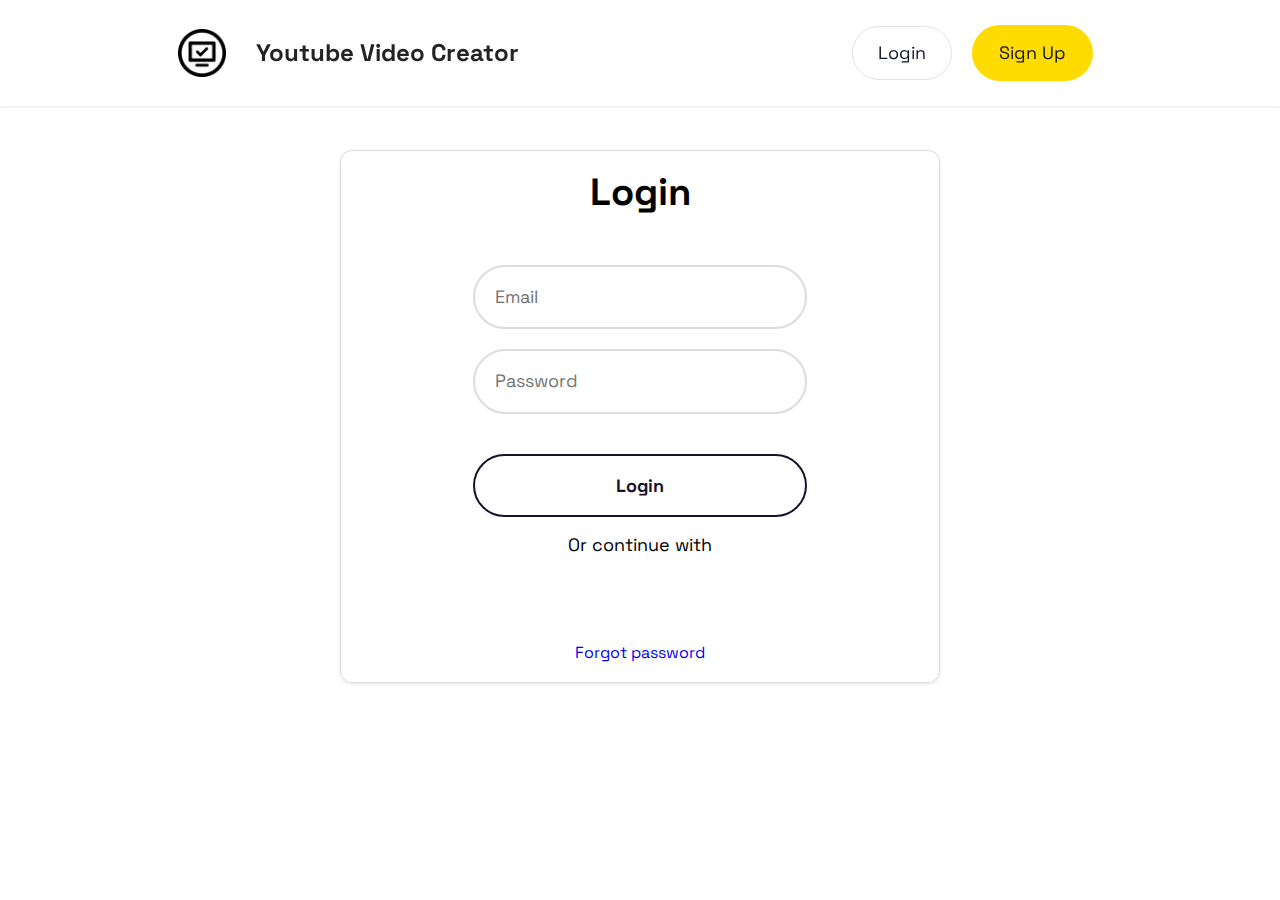
==== login.html @ 92e3d825 "add Login page" ====
<!DOCTYPE html>
<html lang="en">
<head>
    <meta charset="UTF-8">
    <meta name="viewport" content="width=device-width, initial-scale=1.0">
    <title>Login</title>
    <link rel="stylesheet" href="https://cdnjs.cloudflare.com/ajax/libs/font-awesome/6.5.2/css/all.min.css"
    integrity="sha512-SnH5WK+bZxgPHs44uWIX+LLJAJ9/2PkPKZ5QiAj6Ta86w+fsb2TkcmfRyVX3pBnMFcV7oQPJkl9QevSCWr3W6A=="
    crossorigin="anonymous" referrerpolicy="no-referrer" />
    <link rel="stylesheet" href="assets/css/reset.css">
    <link rel="stylesheet" href="assets/css/base.css">
    <link rel="stylesheet" href="assets/css/login.css">
</head>
<body>
    <div class="header">
        <div class="inner-header">
            <div class="inner-logo">
                <img src="assets/images/logo2-1.png" alt="Logo">
                <a href="index.html">
                    Youtube Video Creator
                </a>
            </div>
            <!-- <div class="inner-nav">
                <ul>
                    <li>
                        <a href="index.html">Home</a>
                    </li>
                    <li>
                        <a href="index.html">About</a>
                    </li>
                    <li>
                        <a href="index.html">Episides</a>
                    </li>
                    <li>
                        <a href="index.html">Reviews</a>
                    </li>
                    <li>
                        <a href="index.html">News</a>
                    </li>
                </ul>
            </div> -->
            <div class="inner-button">
                <a href="login.html" class="button-one">Login</a>
                <a href="#" class="button-two">Sign Up</a>
            </div>
        </div>
    </div>

    <div class="login">
        <div class="inner-wrap">
            <h1 class="inner-title">
                Login
            </h1>
            <form action="" class="inner-form">
                <input type="email" class="email" placeholder="Email">
                <input type="password" class="password" placeholder="Password">
            </form>
            <div class="inner-button">
                <a href="index.html" class="login-button">Login</a>
            </div>
            <p class="login-with">
                Or continue with
            </p>
            <div class="inner-social">
                <div class="inner-icon">
                    <div class="icon">
                        <i class="fa-brands fa-google"></i>
                    </div>
                    <div class="icon">
                        <i class="fa-brands fa-facebook"></i>
                    </div>
                </div>
            </div>
            <a href="#" class="fortgot-button">Forgot password</a>
        </div>
    </div>
</body>
</html>
---- assets/css/base.css ----
@import url('https://fonts.googleapis.com/css2?family=Space+Grotesk:wght@300..700&display=swap');

:root{
    --color-title: #000000;
    --color-text:#8c8c95;
    --bg-btn: #FEDB01;
    --bg-1: #FFFFFF;
    --bg-2: #F7F7F7;
    --font: 'Space Grotesk';
}

*{
    box-sizing: border-box;
}

.container{
    width: 100%;
    max-width: 1220px;
    margin-left: auto;
    margin-right: auto;
    padding: 0 16px;
}

body{
    font-family: var(--font);
}

a {
    text-decoration: none;
}
---- assets/css/login.css ----
/* HEADER  */
.header{
    background: var(--bg-1);
    padding: 19px 16px;
    box-shadow: 0 1px 3px 0 rgba(0, 0, 0, 0.1);
    position: fixed;
    width: 100%;
    top: 0;
    left: 0;
    z-index: 1000;
}

.header .inner-header{
    display: flex;
    justify-content: space-around;
    align-items: center;
}

.header .inner-header .inner-logo{
    padding: 10px 0;
    display: flex;
    justify-content: space-between;
    align-items: center;
}

.header .inner-header .inner-logo img{
    width: 48px;
    height: 48px;
    margin-right: 30px;
}

.header .inner-header .inner-logo a{
    font-size: 24px;
    font-weight: 700;
    color: #232323;
}

.header .inner-header .inner-nav ul{
    padding: 0;
    margin: 0;
    list-style: none;
    display: flex;
    padding-left: 20px;
}

.header .inner-header .inner-nav ul li{
    margin-right: 32px;
}

.header .inner-header .inner-nav ul li a{
    color: #232323;
    font-size: 18px;
    font-weight: 500;
    border-bottom: 4px solid transparent;
}

.header .inner-header .inner-button{
    display: flex;
    justify-content: space-around;
    align-items: center;
}

.header .inner-header .inner-button .button-one{
    margin: 0 9.6px;
    padding: 16px 25px;
    border: 1px solid #E2E3E9;
    border-radius: 45px;
    font-size: 18px;
    color: #14142b;
}

.header .inner-header .inner-button .button-two{
    margin: 0 9.6px;
    padding: 16px 25px;
    border: 2px solid #FEDB01;
    border-radius: 45px;  
    font-size: 18px;
    color: #14142b;
    background: #FEDB01;
}

.header .inner-header .inner-logo a:hover{
    color: #3F69FF;
}

.header .inner-header .inner-nav ul li a:hover{
    border-color: #14142B;
    color: #14142B;
    transition: all 0.5s;
}

.header .inner-header .inner-button .button-one:hover{
    background: #E2E3E9;
    transition: all 0.5s;
    transform: scale(1.1);
}

.header .inner-header .inner-button .button-two:hover{
    background: #14142b;
    transition: all 0.5s;
    color: #ffffff;
    border-color: #14142b;
    transform: scale(1.1);
}

/* END HEADER  */


/* LOGIN  */

.login{
    margin-top: 150px;
    text-align: center;
    padding: 20px;
    max-width: 600px;
    border: 1px solid #dddddd;
    margin-left: auto;
    margin-right: auto;
    box-shadow: rgba(0, 0, 0, 0.1) 0px 1px 3px 0px;;
    border-radius: 12px;
    margin-bottom: 90px;
}

.login .inner-wrap .inner-title{
    font-size: 38px;
    font-weight: 700;
    margin: 0;
    margin-bottom: 50px;
}

.login .inner-wrap .inner-form{
    margin: 0;
    margin-bottom: 40px;
}

.login .inner-wrap .inner-form input{
    display: block;
    width: 60%;
    margin-left: auto;
    margin-right: auto;
    margin-bottom: 20px;
    padding: 20px;
    border: 2px solid #dddddd;
    border-radius: 45px;
    font-size: 18px;
}

.login .inner-wrap .inner-button .login-button{
    display: block;
    padding: 16px 50px;
    font-size: 18px;
    line-height: 27px;
    border: 2px solid #14142B;
    width: 60%;
    margin-left: auto;
    margin-right: auto;
    border-radius: 45px;
    text-align: center;
    color: #14142B;
    margin-bottom: 10px;
    font-weight: 700;
}

.login .inner-wrap .inner-button .login-button:hover{
    background: #14142B;
    color: #ffffff;
}

.login .inner-wrap .login-with{
    font-size: 18px;
}


.login .inner-wrap .inner-social .inner-icon{
    max-width: 25%;
    margin-left: auto;
    margin-right: auto;
    display: flex;
    justify-content: space-around;
    margin-bottom: 20px;
}

.login .inner-wrap .inner-social .inner-icon i{
    font-size: 28px;
    color: blue;
}

.login .inner-wrap .inner-social .inner-icon .icon{
    height: 50px;
    width: 50px;
    border-radius: 50%;
    display: flex;
    text-align: center;
    justify-content: center;
    align-items: center;
    cursor: pointer;
}

.login .inner-wrap .inner-social .inner-icon .icon:hover{
    background: #dddddd;
}
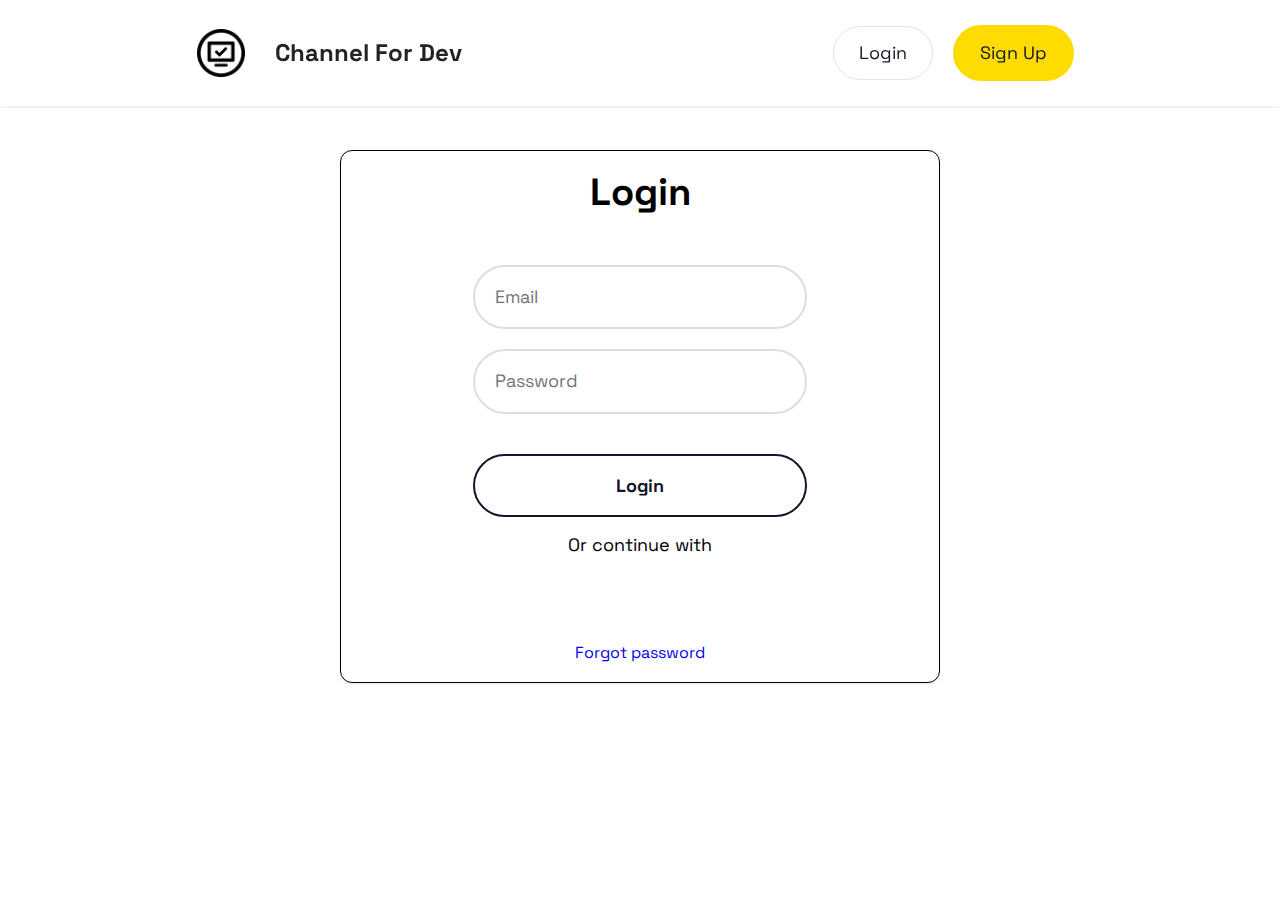
==== commit 1890eea8: "Update title of logo" ====
--- a/login.html
+++ b/login.html
@@ -17,31 +17,12 @@
             <div class="inner-logo">
                 <img src="assets/images/logo2-1.png" alt="Logo">
                 <a href="index.html">
-                    Youtube Video Creator
+                    Channel For Dev
                 </a>
             </div>
-            <!-- <div class="inner-nav">
-                <ul>
-                    <li>
-                        <a href="index.html">Home</a>
-                    </li>
-                    <li>
-                        <a href="index.html">About</a>
-                    </li>
-                    <li>
-                        <a href="index.html">Episides</a>
-                    </li>
-                    <li>
-                        <a href="index.html">Reviews</a>
-                    </li>
-                    <li>
-                        <a href="index.html">News</a>
-                    </li>
-                </ul>
-            </div> -->
             <div class="inner-button">
                 <a href="login.html" class="button-one">Login</a>
-                <a href="#" class="button-two">Sign Up</a>
+                <a href="signup.html" class="button-two">Sign Up</a>
             </div>
         </div>
     </div>
--- a/assets/css/login.css
+++ b/assets/css/login.css
@@ -113,12 +113,13 @@
     text-align: center;
     padding: 20px;
     max-width: 600px;
-    border: 1px solid #dddddd;
+    border: 1px solid #000000;
     margin-left: auto;
     margin-right: auto;
     box-shadow: rgba(0, 0, 0, 0.1) 0px 1px 3px 0px;;
     border-radius: 12px;
     margin-bottom: 90px;
+
 }
 
 .login .inner-wrap .inner-title{
@@ -197,5 +198,5 @@
 }
 
 .login .inner-wrap .inner-social .inner-icon .icon:hover{
-    background: #dddddd;
+    background: #747070;
 }